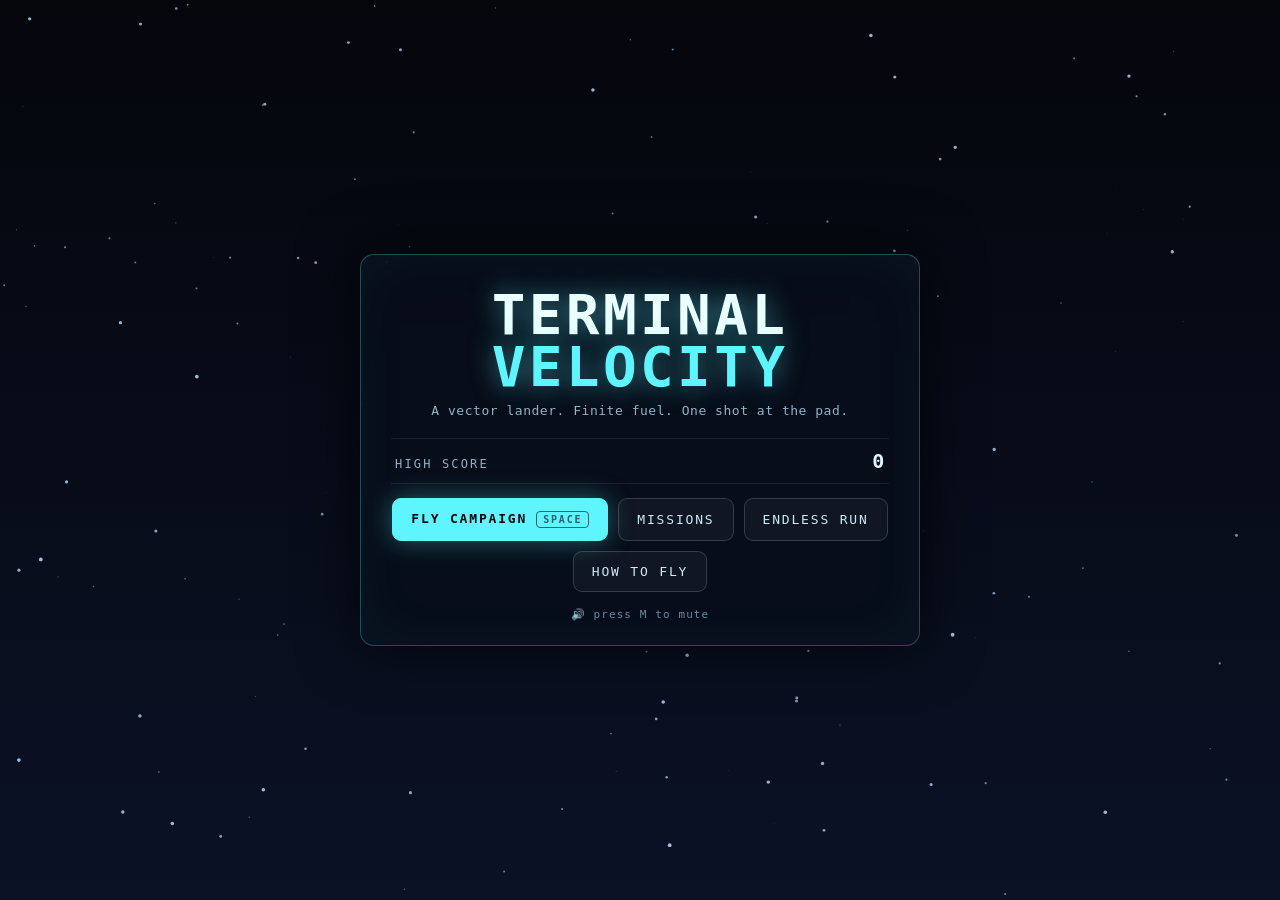
==== index.html @ 002ad328 "TERMINAL VELOCITY — a vector lunar lander Space is the main booster, A/D are attitude burners, S is " ====
<!DOCTYPE html>
<html lang="en">
<head>
<meta charset="utf-8" />
<meta name="viewport" content="width=device-width, initial-scale=1, maximum-scale=1, user-scalable=no, viewport-fit=cover" />
<title>TERMINAL VELOCITY — a vector lander</title>
<meta name="theme-color" content="#05060c" />
<link rel="stylesheet" href="style.css" />
<link rel="icon" href="data:image/svg+xml,<svg xmlns='http://www.w3.org/2000/svg' viewBox='0 0 32 32'><text y='26' font-size='26'>🚀</text></svg>" />
</head>
<body>
  <canvas id="game"></canvas>

  <div id="overlay"></div>

  <div id="touch" class="hidden">
    <div class="cluster">
      <button id="t-left" class="tbtn" aria-label="rotate left">◀</button>
      <button id="t-hold" class="tbtn small" aria-label="attitude hold">≡</button>
      <button id="t-right" class="tbtn" aria-label="rotate right">▶</button>
    </div>
    <button id="t-thrust" class="tbtn thrust" aria-label="booster">▲<span>BURN</span></button>
  </div>

  <div id="rotate">Rotate your device to landscape for the full instrument panel.</div>

  <script type="module" src="src/main.js"></script>
</body>
</html>
---- style.css ----
/* TERMINAL VELOCITY — UI chrome. The game itself is all canvas. */

:root {
  --cyan: #5ff5ff;
  --mag: #ff4fd8;
  --amber: #ffb347;
  --green: #4dff9f;
  --red: #ff3b5c;
  --ink: #05060c;
  --panel: rgba(8, 14, 26, 0.82);
  --line: rgba(95, 245, 255, 0.28);
  --font: ui-monospace, "SF Mono", Menlo, Consolas, monospace;
}

* { box-sizing: border-box; }

html, body {
  margin: 0;
  height: 100%;
  overflow: hidden;
  background: var(--ink);
  color: #dff6ff;
  font-family: var(--font);
  -webkit-user-select: none;
  user-select: none;
  -webkit-tap-highlight-color: transparent;
  touch-action: none;
}

#game { display: block; position: fixed; inset: 0; width: 100%; height: 100%; }

/* ------------------------------------------------------------ overlay */

#overlay {
  position: fixed;
  inset: 0;
  display: grid;
  place-items: center;
  padding: 24px;
  z-index: 10;
  animation: fade .22s ease;
}
#overlay.hidden { display: none; }
@keyframes fade { from { opacity: 0; transform: translateY(6px); } }

.screen {
  width: min(560px, 100%);
  max-height: calc(100vh - 48px);
  overflow-y: auto;
  background: var(--panel);
  border: 1px solid var(--line);
  border-radius: 14px;
  padding: 28px 30px 24px;
  backdrop-filter: blur(10px);
  box-shadow: 0 0 60px rgba(0, 0, 0, .7), inset 0 0 60px rgba(95, 245, 255, .04);
  text-align: center;
}
.screen.wide { width: min(880px, 100%); }

.title {
  font-size: clamp(30px, 7vw, 56px);
  line-height: .92;
  margin: 6px 0 10px;
  letter-spacing: .06em;
  color: #eaffff;
  text-shadow: 0 0 26px rgba(95, 245, 255, .55);
}
.title span { display: block; color: var(--cyan); }

h2 {
  margin: 0 0 6px;
  font-size: clamp(20px, 3.4vw, 30px);
  letter-spacing: .12em;
  text-shadow: 0 0 18px rgba(95, 245, 255, .35);
}

.eyebrow { font-size: 11px; letter-spacing: .28em; margin-bottom: 6px; }
.tag { color: #93b3c8; font-size: 13px; margin: 0 0 20px; letter-spacing: .04em; }
.body { color: #a9c6d8; font-size: 13.5px; line-height: 1.65; margin: 12px auto 18px; max-width: 44ch; }
.body b { color: #dff6ff; }

.verdict {
  font-size: clamp(24px, 5vw, 38px);
  letter-spacing: .14em;
  margin: 4px 0 14px;
  font-weight: 700;
}
.verdict.bad { color: var(--red); text-shadow: 0 0 30px rgba(255, 59, 92, .8); }

.stats {
  display: flex; justify-content: space-between; align-items: baseline;
  border-top: 1px solid rgba(255, 255, 255, .08);
  border-bottom: 1px solid rgba(255, 255, 255, .08);
  padding: 10px 4px; margin: 14px 0;
  font-size: 12px; letter-spacing: .18em; color: #8fb0c4;
}
.stats b { font-size: 20px; color: #dff6ff; letter-spacing: .04em; }
.stats.big b { font-size: 34px; color: var(--cyan); text-shadow: 0 0 22px rgba(95, 245, 255, .5); }

.record {
  color: var(--mag); letter-spacing: .3em; font-size: 13px; margin: 10px 0 4px;
  animation: pulse 1s ease-in-out infinite alternate;
}
@keyframes pulse { to { text-shadow: 0 0 26px var(--mag); opacity: .7; } }

table.score { width: 100%; border-collapse: collapse; margin: 8px 0 18px; font-size: 13px; }
table.score td { padding: 7px 4px; text-align: left; color: #a9c6d8; border-bottom: 1px solid rgba(255, 255, 255, .06); }
table.score td:last-child { text-align: right; color: #dff6ff; font-weight: 700; }
table.score tr.tot td { color: var(--cyan); font-size: 15px; padding-top: 12px; border-bottom: none; }
table.score tr.run td { color: #8fb0c4; font-size: 12px; letter-spacing: .1em; border: none; }

.specs { display: grid; grid-template-columns: 1fr 1fr; gap: 8px; margin: 18px 0 22px; }
.specs div {
  display: flex; justify-content: space-between; align-items: baseline;
  background: rgba(255, 255, 255, .03); border: 1px solid rgba(255, 255, 255, .07);
  border-radius: 8px; padding: 9px 12px;
}
.specs span { font-size: 10px; letter-spacing: .18em; color: #7f9db0; }
.specs b { font-size: 13px; color: #dff6ff; }

/* ------------------------------------------------------------ buttons */

.btns { display: flex; flex-wrap: wrap; gap: 10px; justify-content: center; margin-top: 6px; }

.btn {
  position: relative;
  font: inherit; font-size: 13px; letter-spacing: .14em;
  color: #cfe9f5; background: rgba(255, 255, 255, .04);
  border: 1px solid rgba(255, 255, 255, .16);
  border-radius: 9px; padding: 12px 18px; cursor: pointer;
  transition: transform .1s ease, background .16s, border-color .16s, box-shadow .16s;
}
.btn:hover { background: rgba(95, 245, 255, .1); border-color: var(--cyan); transform: translateY(-1px); }
.btn:active { transform: translateY(1px); }
.btn.primary {
  color: var(--ink); background: var(--cyan); border-color: var(--cyan); font-weight: 700;
  box-shadow: 0 0 26px rgba(95, 245, 255, .35);
}
.btn.primary:hover { background: #aefaff; box-shadow: 0 0 38px rgba(95, 245, 255, .6); }
.btn .key {
  display: inline-block; margin-left: 9px; padding: 2px 6px; font-size: 10px;
  border: 1px solid currentColor; border-radius: 4px; opacity: .6;
}

.foot { margin-top: 16px; font-size: 11px; color: #6d8aa0; letter-spacing: .1em; }

/* ------------------------------------------------------------ mission grid */

.grid {
  display: grid; grid-template-columns: repeat(auto-fill, minmax(126px, 1fr));
  gap: 10px; margin: 18px 0 22px;
}
.tile {
  font: inherit; text-align: left; cursor: pointer;
  display: grid; gap: 3px; padding: 11px 12px;
  background: rgba(255, 255, 255, .035);
  border: 1px solid rgba(255, 255, 255, .12); border-radius: 10px;
  color: #dff6ff; transition: transform .1s, border-color .16s, background .16s;
}
.tile:hover:not(.locked) { border-color: var(--cyan); background: rgba(95, 245, 255, .08); transform: translateY(-2px); }
.tile .num { font-size: 11px; color: #7f9db0; }
.tile .world { font-size: 10px; letter-spacing: .2em; }
.tile .name { font-size: 12px; font-weight: 700; }
.tile .best { font-size: 10px; color: #7f9db0; letter-spacing: .1em; }
.tile.locked { opacity: .35; cursor: not-allowed; }

/* ------------------------------------------------------------ help keys */

.keys { display: grid; gap: 10px; margin: 18px 0; text-align: left; }
.keys > div { display: flex; align-items: center; gap: 8px; flex-wrap: wrap; }
.keys span { font-size: 12px; color: #a9c6d8; }
kbd {
  font: inherit; font-size: 11px; padding: 5px 9px; border-radius: 6px;
  background: rgba(255, 255, 255, .06); border: 1px solid rgba(255, 255, 255, .2);
  box-shadow: inset 0 -2px 0 rgba(0, 0, 0, .35); color: #dff6ff;
}

/* ------------------------------------------------------------ touch */

#touch {
  position: fixed; inset: auto 0 0 0; z-index: 8;
  display: none; justify-content: space-between; align-items: flex-end;
  padding: 18px 20px calc(18px + env(safe-area-inset-bottom));
  pointer-events: none;
}
#touch.hidden { display: none !important; }
#touch .cluster { display: flex; align-items: flex-end; gap: 10px; }
.tbtn {
  pointer-events: auto; font: inherit; font-size: 22px;
  width: 78px; height: 78px; border-radius: 50%;
  background: rgba(8, 20, 34, .6); color: var(--cyan);
  border: 1.5px solid var(--line); backdrop-filter: blur(6px);
  display: grid; place-items: center; margin-right: 10px;
}
.tbtn.small { width: 58px; height: 58px; font-size: 16px; opacity: .8; }
.tbtn.thrust {
  width: 104px; height: 104px; margin: 0; color: var(--amber);
  border-color: rgba(255, 179, 71, .5); font-size: 26px; line-height: 1;
}
.tbtn.thrust span { display: block; font-size: 10px; letter-spacing: .16em; }
.tbtn.active { background: rgba(95, 245, 255, .25); box-shadow: 0 0 26px rgba(95, 245, 255, .4); }
.tbtn.thrust.active { background: rgba(255, 179, 71, .3); box-shadow: 0 0 30px rgba(255, 179, 71, .5); }

@media (pointer: coarse) {
  #touch { display: flex; }
}

#rotate { display: none; }
@media (pointer: coarse) and (orientation: portrait) {
  #rotate {
    display: grid; place-items: center; position: fixed; inset: 0; z-index: 30;
    background: rgba(5, 6, 12, .94); padding: 40px; text-align: center;
    font-size: 14px; letter-spacing: .1em; color: var(--cyan);
  }
}
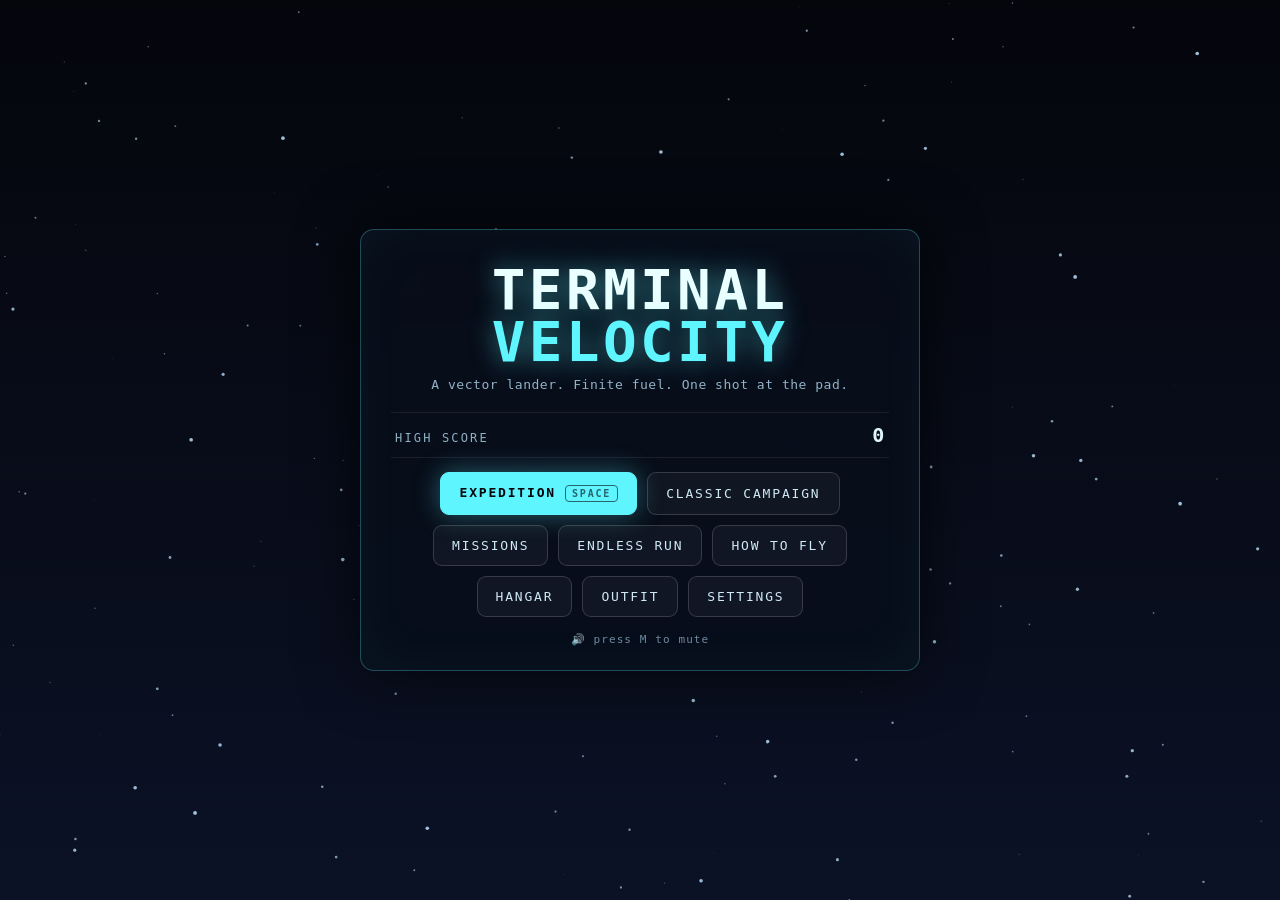
==== commit c79650d1: "M12: enemies, and a landing that never requires a weapon Two machines on one shared system, and the " ====
--- a/index.html
+++ b/index.html
@@ -19,6 +19,7 @@
       <button id="t-hold" class="tbtn small" aria-label="attitude hold">≡</button>
       <button id="t-right" class="tbtn" aria-label="rotate right">▶</button>
     </div>
+    <button id="t-ability" class="tbtn ability" aria-label="use module">◈<span>MODULE</span></button>
     <button id="t-thrust" class="tbtn thrust" aria-label="booster">▲<span>BURN</span></button>
   </div>
 
--- a/style.css
+++ b/style.css
@@ -198,6 +198,11 @@
   border-color: rgba(255, 179, 71, .5); font-size: 26px; line-height: 1;
 }
 .tbtn.thrust span { display: block; font-size: 10px; letter-spacing: .16em; }
+.tbtn.ability {
+  width: 66px; height: 66px; margin: 0 10px 0 0; color: #7ef2d0;
+  border-color: rgba(126, 242, 208, .45); font-size: 20px; line-height: 1;
+}
+.tbtn.ability span { display: block; font-size: 8px; letter-spacing: .14em; }
 .tbtn.active { background: rgba(95, 245, 255, .25); box-shadow: 0 0 26px rgba(95, 245, 255, .4); }
 .tbtn.thrust.active { background: rgba(255, 179, 71, .3); box-shadow: 0 0 30px rgba(255, 179, 71, .5); }
 
@@ -213,3 +218,122 @@
     font-size: 14px; letter-spacing: .1em; color: var(--cyan);
   }
 }
+
+/* ------------------------------------------------------------ settings */
+
+.setting { margin: 18px 0; text-align: left; }
+.setting-name { font-size: 10px; letter-spacing: .22em; color: #7f9db0; margin-bottom: 8px; }
+.setting.dimmed { opacity: .45; }
+.opts { display: grid; gap: 8px; }
+
+.opt {
+  font: inherit; text-align: left; cursor: pointer; display: grid; gap: 4px;
+  padding: 11px 14px; border-radius: 10px; color: #dff6ff;
+  background: rgba(255, 255, 255, .035);
+  border: 1px solid rgba(255, 255, 255, .12);
+  transition: border-color .16s, background .16s, transform .1s;
+}
+.opt:hover { border-color: rgba(95, 245, 255, .6); background: rgba(95, 245, 255, .07); }
+.opt:active { transform: translateY(1px); }
+.opt.on {
+  border-color: var(--cyan); background: rgba(95, 245, 255, .12);
+  box-shadow: inset 0 0 24px rgba(95, 245, 255, .08);
+}
+.opt.on .opt-title::after { content: " ✓"; color: var(--cyan); }
+.opt-title { font-size: 12px; font-weight: 700; letter-spacing: .14em; }
+.opt-blurb { font-size: 11.5px; line-height: 1.5; color: #a9c6d8; }
+
+/* ------------------------------------------------------------ landing metrics */
+
+table.metrics { width: 100%; border-collapse: collapse; margin: 6px 0 14px; font-size: 12px; }
+table.metrics td { padding: 5px 4px; color: #a9c6d8; }
+table.metrics .m-val { text-align: right; font-weight: 700; color: #dff6ff; white-space: nowrap; }
+table.metrics .m-w { text-align: right; font-size: 10.5px; color: #7f9db0; width: 46px; }
+table.metrics .m-bar { width: 40%; padding: 5px 8px; }
+table.metrics .m-bar span {
+  display: block; height: 5px; border-radius: 3px; background: var(--cyan); min-width: 2px;
+}
+table.metrics tr.m-perfect .m-bar span { background: var(--green); }
+table.metrics tr.m-good .m-bar span { background: var(--cyan); }
+table.metrics tr.m-hard .m-bar span { background: var(--amber); }
+table.metrics tr.m-total td { border-top: 1px solid rgba(255,255,255,.1); padding-top: 9px; color: #8fb0c4; font-size: 11.5px; }
+table.metrics tr.m-total .m-val { color: var(--cyan); font-size: 14px; }
+
+.objective {
+  margin: 0 0 16px; padding: 9px 12px; border-radius: 8px; font-size: 12px;
+  background: rgba(255, 179, 71, .07); border: 1px solid rgba(255, 179, 71, .3); color: #e8d3b0;
+}
+.objective span { font-size: 10px; letter-spacing: .2em; color: var(--amber); margin-right: 8px; }
+
+/* Hostile systems on the briefing: what is out there, and how to beat it
+   without shooting back. Red-tinted so it reads as a warning at a glance. */
+.threats {
+  margin: 0 0 16px; padding: 10px 12px; border-radius: 8px; font-size: 12px;
+  background: rgba(255, 59, 92, .07); border: 1px solid rgba(255, 59, 92, .32); color: #e8bcc4;
+}
+.threats > span {
+  display: block; font-size: 10px; letter-spacing: .2em; color: var(--red);
+  margin-bottom: 6px;
+}
+.threats div { line-height: 1.5; }
+.threats b { color: #ffd7de; letter-spacing: .08em; }
+.threats i { font-style: normal; font-size: 10px; letter-spacing: .14em; color: #a88a92; }
+
+.grid.chapters { grid-template-columns: repeat(auto-fit, minmax(240px, 1fr)); }
+.tile.chapter { gap: 5px; padding: 14px 16px; }
+.tile.chapter .name { font-size: 11px; color: #9fc0d4; letter-spacing: .14em; }
+.tile.chapter .best { font-size: 11px; line-height: 1.45; color: #8fb0c4; letter-spacing: 0; }
+
+.notice {
+  margin: 0 0 14px; padding: 10px 12px; border-radius: 8px; font-size: 11.5px; line-height: 1.5;
+  background: rgba(255, 179, 71, .08); border: 1px solid rgba(255, 179, 71, .32); color: #e8d3b0;
+}
+.notice b { color: var(--amber); font-weight: 700; }
+
+.tile.route .rec { color: #7f9db0; }
+.tile.route .name { font-size: 11px; letter-spacing: .1em; }
+.tile.route i { color: var(--amber); font-style: normal; }
+
+/* ------------------------------------------------------------ hangar */
+
+.hangar-grid { display: grid; grid-template-columns: 340px 1fr; gap: 18px; align-items: start; margin: 14px 0; }
+#hangar-view { border-radius: 10px; border: 1px solid rgba(95,245,255,.18); width: 340px; height: 300px; }
+.hangar-detail { text-align: left; }
+.hangar-detail .body { margin: 0 0 10px; }
+.cost {
+  font-size: 12px; color: #dff6ff; margin: 4px 0 12px; padding: 9px 12px; border-radius: 8px;
+  background: rgba(255,255,255,.04); border: 1px solid rgba(255,255,255,.1);
+}
+.cost span { font-size: 10px; letter-spacing: .2em; color: #7f9db0; margin-right: 8px; }
+.grid.comps { grid-template-columns: repeat(auto-fit, minmax(150px, 1fr)); }
+.tile.comp { gap: 6px; }
+.tile.comp.on { border-color: var(--cyan); background: rgba(95,245,255,.1); }
+.tile.comp .pips { font-size: 13px; color: var(--cyan); letter-spacing: .12em; }
+.mats { display: flex; flex-wrap: wrap; gap: 8px; justify-content: center; margin: 4px 0 12px; }
+.mats span { font-size: 11px; color: #dff6ff; background: rgba(255,255,255,.04); border: 1px solid rgba(255,255,255,.1); border-radius: 6px; padding: 4px 9px; }
+.mats i { color: #8fb0c4; font-style: normal; }
+@media (max-width: 720px) { .hangar-grid { grid-template-columns: 1fr; } #hangar-view { width: 100%; } }
+
+/* ------------------------------------------------------------ outfit */
+
+.trees { display: grid; grid-template-columns: repeat(auto-fit, minmax(230px, 1fr)); gap: 12px; margin: 14px 0 18px; text-align: left; }
+.tree { background: rgba(255,255,255,.03); border: 1px solid rgba(255,255,255,.1); border-radius: 10px; padding: 12px; }
+.tree.gated { opacity: .55; }
+.tree-name { font-size: 11px; letter-spacing: .2em; color: var(--cyan); margin-bottom: 4px; }
+.tree-blurb { font-size: 11px; color: #8fb0c4; line-height: 1.45; margin-bottom: 10px; }
+.node {
+  display: grid; gap: 3px; width: 100%; text-align: left; font: inherit; cursor: pointer;
+  padding: 8px 10px; margin-bottom: 7px; border-radius: 8px; color: #dff6ff;
+  background: rgba(255,255,255,.03); border: 1px solid rgba(255,255,255,.09);
+}
+.node.can { border-color: rgba(95,245,255,.55); }
+.node.can:hover { background: rgba(95,245,255,.1); }
+.node.maxed { border-color: rgba(77,255,159,.45); }
+.node:disabled { cursor: not-allowed; }
+.node-name { font-size: 11.5px; font-weight: 700; }
+.node-name i { color: #7f9db0; font-style: normal; font-weight: 400; }
+.node-eff { font-size: 11px; color: #a9c6d8; }
+.node-cost { font-size: 10.5px; color: #7f9db0; }
+.node.can .node-cost { color: var(--cyan); }
+.tile.mod.locked { opacity: .4; }
+.tile.mod.on { border-color: var(--cyan); background: rgba(95,245,255,.1); }
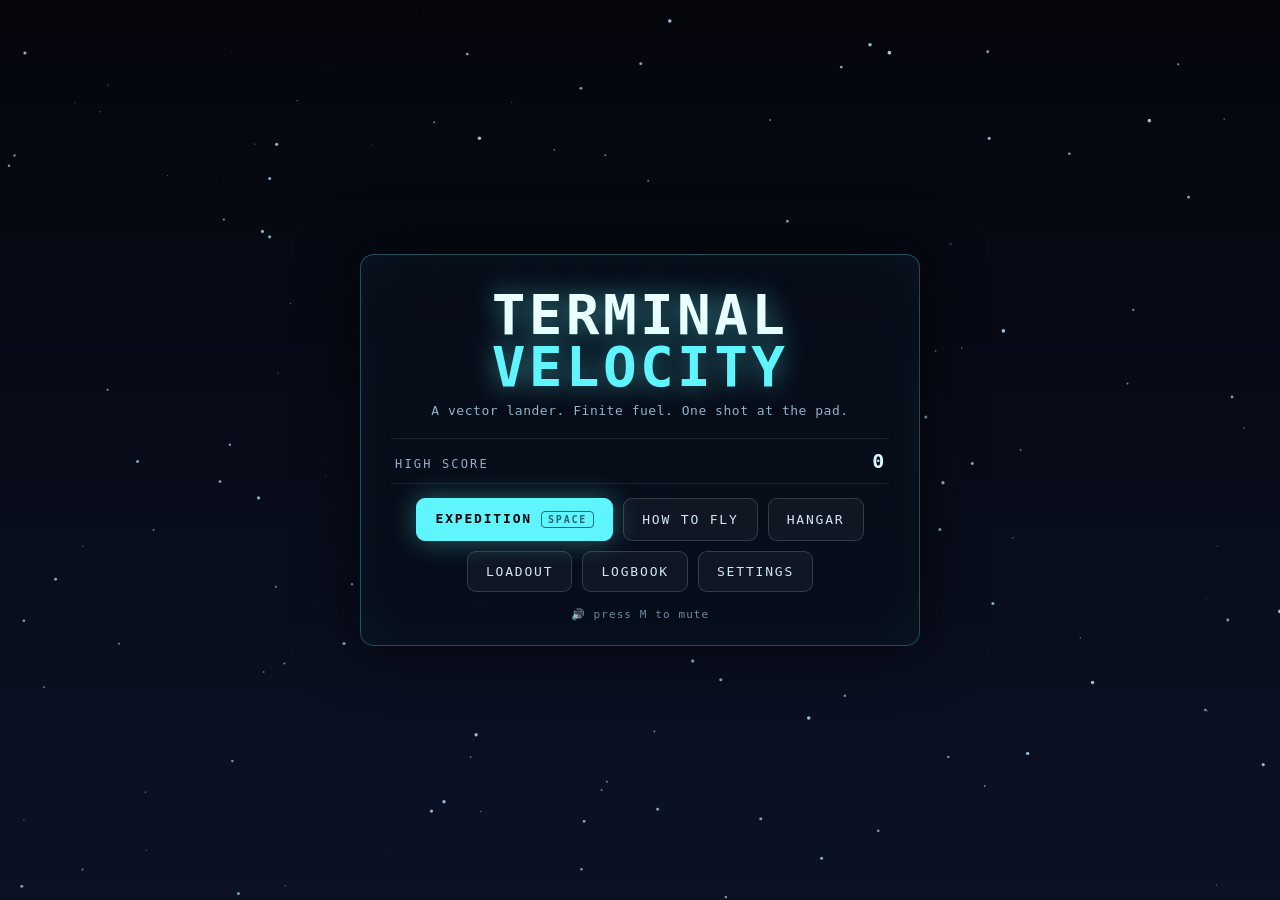
==== commit dd093038: "audit fixes: the floor pays flat, the bounds commute, and touch gets its buttons Every fix here was " ====
--- a/index.html
+++ b/index.html
@@ -19,8 +19,17 @@
       <button id="t-hold" class="tbtn small" aria-label="attitude hold">≡</button>
       <button id="t-right" class="tbtn" aria-label="rotate right">▶</button>
     </div>
-    <button id="t-ability" class="tbtn ability" aria-label="use module">◈<span>MODULE</span></button>
-    <button id="t-thrust" class="tbtn thrust" aria-label="booster">▲<span>BURN</span></button>
+    <!-- The utility and second-module buttons appear only when the player owns
+         the thing they fire (syncTouchButtons in main.js) - the bar stays
+         clean for a new player, and nothing the game sells is unreachable on
+         touch, which arrest, overdrive and the second slot all were. -->
+    <div class="cluster">
+      <button id="t-arrest" class="tbtn small util hidden" aria-label="emergency arrest">⏚<span>ARREST</span></button>
+      <button id="t-overdrive" class="tbtn small util hidden" aria-label="combat overdrive">≫<span>OVERDRIVE</span></button>
+      <button id="t-ability" class="tbtn ability" aria-label="use module one">◈<span>MODULE I</span></button>
+      <button id="t-ability2" class="tbtn ability slot2 hidden" aria-label="use module two">◈<span>MODULE II</span></button>
+      <button id="t-thrust" class="tbtn thrust" aria-label="booster">▲<span>BURN</span></button>
+    </div>
   </div>
 
   <div id="rotate">Rotate your device to landscape for the full instrument panel.</div>
--- a/style.css
+++ b/style.css
@@ -10,7 +10,23 @@
   --panel: rgba(8, 14, 26, 0.82);
   --line: rgba(95, 245, 255, 0.28);
   --font: ui-monospace, "SF Mono", Menlo, Consolas, monospace;
-}
+  /* Set from the settings screen. The stylesheet is sized in px throughout, so
+     the overlay is scaled as a whole rather than by rewriting a hundred
+     declarations - `zoom` reflows properly, unlike a transform. */
+  --ui-scale: 1;
+}
+
+/* High contrast: heavier borders and brighter text on every panel. The canvas
+   has its own high-contrast pass; this is the half that lives in the DOM. */
+.high-contrast {
+  --panel: rgba(2, 5, 12, 0.94);
+  --line: rgba(255, 255, 255, 0.55);
+}
+.high-contrast .screen { border-width: 2px; color: #ffffff; }
+.high-contrast .body, .high-contrast .opt-blurb, .high-contrast .best { color: #d8e8f2; }
+
+/* Reduced motion also stills the overlay's entrance. */
+.reduce-motion #overlay { animation: none; }
 
 * { box-sizing: border-box; }
 
@@ -44,6 +60,7 @@
 @keyframes fade { from { opacity: 0; transform: translateY(6px); } }
 
 .screen {
+  zoom: var(--ui-scale);
   width: min(560px, 100%);
   max-height: calc(100vh - 48px);
   overflow-y: auto;
@@ -77,6 +94,25 @@
 .eyebrow { font-size: 11px; letter-spacing: .28em; margin-bottom: 6px; }
 .tag { color: #93b3c8; font-size: 13px; margin: 0 0 20px; letter-spacing: .04em; }
 .body { color: #a9c6d8; font-size: 13.5px; line-height: 1.65; margin: 12px auto 18px; max-width: 44ch; }
+/* 44ch is a reading-length rule and it is right on the narrow screens. On a wide
+   one it strands a paragraph in the middle of a full-bleed grid of tiles, so
+   inside a `.setting` it runs the width of the block and lines up with them. */
+.screen.wide .setting .body { max-width: none; margin-left: 0; margin-right: 0; }
+/* Two active slots (M37), picked from one list (M39): the badge on a fitted
+   tile is the whole interface, so it has to read as a *button* rather than as
+   decoration - same shape as a <kbd> and lit in the accent. */
+.tile.mod .fitted {
+  display: inline-block;
+  margin-left: 8px;
+  padding: 1px 7px;
+  border: 1px solid rgba(95,245,255,.7);
+  border-radius: 4px;
+  background: rgba(95,245,255,.14);
+  color: #dff6ff;
+  font-size: 11px;
+  letter-spacing: .06em;
+  vertical-align: middle;
+}
 .body b { color: #dff6ff; }
 
 .verdict {
@@ -158,6 +194,17 @@
   color: #dff6ff; transition: transform .1s, border-color .16s, background .16s;
 }
 .tile:hover:not(.locked) { border-color: var(--cyan); background: rgba(95, 245, 255, .08); transform: translateY(-2px); }
+/* The gamepad's selection cursor. Deliberately louder than :hover - a mouse
+   pointer is visible on its own and tells you where you are, and a stick is
+   not, so the only thing saying where you are is this. */
+.ui-focus {
+  outline: 2px solid var(--cyan);
+  outline-offset: 2px;
+  border-color: var(--cyan) !important;
+  background: rgba(95, 245, 255, .10);
+  box-shadow: 0 0 0 4px rgba(95, 245, 255, .16), 0 0 18px rgba(95, 245, 255, .28);
+}
+.tile.ui-focus { transform: translateY(-2px); }
 .tile .num { font-size: 11px; color: #7f9db0; }
 .tile .world { font-size: 10px; letter-spacing: .2em; }
 .tile .name { font-size: 12px; font-weight: 700; }
@@ -203,6 +250,13 @@
   border-color: rgba(126, 242, 208, .45); font-size: 20px; line-height: 1;
 }
 .tbtn.ability span { display: block; font-size: 8px; letter-spacing: .14em; }
+.tbtn.ability.slot2 { color: #ffcf4d; border-color: rgba(255, 207, 77, .45); }
+.tbtn.util { color: var(--amber); border-color: rgba(255, 179, 71, .4); margin: 0 10px 0 0; }
+.tbtn.util span { display: block; font-size: 7px; letter-spacing: .12em; }
+/* A button the player does not own yet is absent, not disabled - synced per
+   mission by syncTouchButtons. The container's own .hidden already carries
+   !important; the per-button rule needs its own. */
+#touch .tbtn.hidden { display: none; }
 .tbtn.active { background: rgba(95, 245, 255, .25); box-shadow: 0 0 26px rgba(95, 245, 255, .4); }
 .tbtn.thrust.active { background: rgba(255, 179, 71, .3); box-shadow: 0 0 30px rgba(255, 179, 71, .5); }
 
@@ -264,6 +318,27 @@
   background: rgba(255, 179, 71, .07); border: 1px solid rgba(255, 179, 71, .3); color: #e8d3b0;
 }
 .objective span { font-size: 10px; letter-spacing: .2em; color: var(--amber); margin-right: 8px; }
+/* The repeated-failure assist is help, not a scolding: cyan, not warning red. */
+.objective.met {
+  background: rgba(77, 255, 159, .08); border-color: rgba(77, 255, 159, .35); color: #cdf3de;
+}
+.objective.met span { color: var(--green); }
+.objective.assist {
+  background: rgba(95, 245, 255, .07); border-color: rgba(95, 245, 255, .32); color: #cfe6f2;
+}
+.objective.assist span { color: var(--cyan); }
+
+/* The logbook table reuses the post-landing metrics styling, but its rows are
+   label/value/note rather than bars. */
+table.stats-table td:first-child { color: #a9c6d8; }
+table.stats-table .m-val { text-align: right; white-space: nowrap; }
+table.stats-table .m-w { text-align: right; color: #7f9db0; font-size: 11px; }
+
+/* The CONTROLS list: one row per flight control, click then press a key. */
+.keys-list { display: grid; gap: 8px; }
+.opt.keyrow { display: flex; align-items: center; justify-content: space-between; gap: 12px; }
+.opt.keyrow .opt-blurb { text-align: right; }
+.opt.keyrow.on { border-color: var(--amber); color: var(--amber); }
 
 /* Hostile systems on the briefing: what is out there, and how to beat it
    without shooting back. Red-tinted so it reads as a warning at a glance. */
@@ -337,3 +412,216 @@
 .node.can .node-cost { color: var(--cyan); }
 .tile.mod.locked { opacity: .4; }
 .tile.mod.on { border-color: var(--cyan); background: rgba(95,245,255,.1); }
+
+/* A refusal the player can read. Actions that are deliberately unavailable -
+   the hangar mid-expedition, a mid-mission restart - say so here rather than
+   doing nothing when pressed. */
+.toast {
+  position: absolute;
+  top: 18px;
+  left: 50%;
+  transform: translateX(-50%);
+  z-index: 40;
+  padding: 10px 18px;
+  max-width: min(560px, 88vw);
+  text-align: center;
+  font: 600 13px ui-monospace, "SF Mono", Menlo, Consolas, monospace;
+  letter-spacing: 0.02em;
+  color: #ffd9a3;
+  background: rgba(14, 18, 28, 0.92);
+  border: 1px solid rgba(255, 179, 71, 0.45);
+  border-radius: 6px;
+  box-shadow: 0 6px 26px rgba(0, 0, 0, 0.5);
+}
+
+/* The route screen. Two cards rather than four, each led by the body's own
+   mark, so a world is recognisable before any of the forecast is read. */
+.grid.routes {
+  display: grid;
+  grid-template-columns: repeat(2, minmax(0, 1fr));
+  gap: 16px;
+  margin: 14px 0 6px;
+}
+@media (max-width: 720px) {
+  .grid.routes { grid-template-columns: 1fr; }
+}
+.tile.route {
+  display: flex;
+  flex-direction: column;
+  align-items: flex-start;
+  gap: 4px;
+  padding: 18px 18px 16px;
+}
+.tile.route .planet-mark {
+  display: block;
+  margin: 2px 0 8px;
+  line-height: 0;
+}
+.tile.route .planet-icon { display: block; }
+.tile.route .world { font-size: 18px; letter-spacing: 0.06em; }
+.tile.route .best.haul { color: #c9a4ff; }
+
+/* --- M25: the ladder ------------------------------------------------------
+   The route window shows every cleared body plus the next one, so the card
+   count is 1, 2 or 3 and a fixed two-column grid left one card stranded in the
+   left half of the screen. Flex-wrap with centred justification puts one card
+   in the middle and lays two or three out evenly, which is what Tom asked for. */
+.grid.routes.centred,
+.grid.chapters.centred {
+  display: flex;
+  flex-wrap: wrap;
+  justify-content: center;
+  align-items: stretch;
+  gap: 16px;
+}
+/* Basis small enough that three fit on one row at the narrowest desktop the
+   game is played at - three cards wrapped and pushed Europa below the fold at
+   800px wide. They grow to the max when there are only one or two. */
+.grid.routes.centred > .tile { flex: 1 1 200px; max-width: 320px; }
+.grid.chapters.centred > .tile { flex: 1 1 200px; max-width: 300px; }
+@media (max-width: 720px) {
+  .grid.routes.centred > .tile,
+  .grid.chapters.centred > .tile { flex: 1 1 100%; max-width: none; }
+}
+
+/* A card says which kind it is, so "go back and farm" and "go on" never read
+   as two identical buttons. */
+.route-tag {
+  align-self: flex-start;
+  font-size: 9px;
+  letter-spacing: .16em;
+  padding: 3px 7px;
+  border-radius: 3px;
+  margin-bottom: 2px;
+}
+.route-tag.next { background: rgba(93, 245, 255, .14); color: var(--cyan, #5df5ff); }
+.route-tag.done { background: rgba(159, 192, 212, .12); color: #9fc0d4; }
+.tile.route.is-next { border-color: rgba(93, 245, 255, .38); }
+.tile.chapter.locked { opacity: .5; }
+
+/* --- M27: the ladder trail ------------------------------------------------
+   Ten bodies in a fixed order, and a cleared one cannot be re-flown - so the
+   route screen shows one card and this: where the run has got to. Ten route
+   cards would be a wall, and nine of them would be unclickable, which is a menu
+   that lies. A trail is a record instead.
+
+   It wraps rather than scrolls, because a horizontal scroller hides the end of
+   the ladder, and the end of the ladder is the point. */
+.ladder {
+  display: flex;
+  flex-wrap: wrap;
+  justify-content: center;
+  align-items: center;
+  gap: 4px 10px;
+  margin: 12px 0 4px;
+  padding: 0;
+  list-style: none;
+}
+.ladder .rung {
+  display: inline-flex;
+  align-items: center;
+  gap: 5px;
+  font-size: 10px;
+  letter-spacing: .14em;
+  color: #7f9db0;
+  white-space: nowrap;
+}
+/* The separator is drawn between rungs rather than inside them, so the last
+   body never trails a dangling arrow. */
+.ladder .rung + .rung::before {
+  content: '\203a';
+  color: #43596b;
+  margin-right: 5px;
+}
+.ladder .pip { font-size: 11px; line-height: 1; color: currentColor; }
+.ladder .rung.done { color: var(--rung, #4dff9f); opacity: .85; }
+.ladder .rung.next {
+  color: var(--rung, #5df5ff);
+  font-weight: 700;
+  text-shadow: 0 0 12px currentColor;
+}
+.ladder .rung.ahead { opacity: .45; }
+@media (max-width: 720px) {
+  .ladder .rung { font-size: 9px; letter-spacing: .1em; }
+}
+
+/* Ten forecast cards on the expedition start screen: the whole ladder, laid out
+   the way the supply stop lays out one. A fixed basis rather than the route
+   screen's grow-to-fill, so ten cards make even rows instead of one row of five
+   and one lonely row of two stretched across the width.
+
+   The panel is wider than the standard `wide` 880px for this screen alone. At
+   880 the cards fall three to a row, which makes a ten-body ladder four ragged
+   rows; at 1180 they fall **five and five**, which is the shape the ladder
+   actually has. It is still `min(…, 100%)`, so a narrow window just gets fewer
+   per row and the mobile rule below takes over. */
+.screen.wide.ladder-screen { width: min(1180px, 100%); }
+.grid.routes.centred.ladder-cards { gap: 12px; }
+.grid.routes.centred.ladder-cards > .tile {
+  flex: 0 1 208px;
+  max-width: 240px;
+  padding: 14px 14px 12px;
+  gap: 3px;
+}
+.grid.routes.centred.ladder-cards .planet-mark { margin: 0 0 4px; }
+.grid.routes.centred.ladder-cards .world { font-size: 15px; }
+@media (max-width: 720px) {
+  .grid.routes.centred.ladder-cards > .tile { flex: 1 1 100%; max-width: none; }
+}
+
+/* A body further down the ladder is a forecast, not an option: it is a `div`
+   with no action, so it must not offer a hover state or a pointer either. */
+.tile.route.is-ahead {
+  opacity: .5;
+  cursor: default;
+  border-color: rgba(159, 192, 212, .14);
+}
+.tile.route.is-ahead:hover {
+  border-color: rgba(159, 192, 212, .14);
+  background: rgba(255, 255, 255, .02);
+  transform: none;
+}
+
+/* God mode: a test switch, marked so it cannot be forgotten about. Amber rather
+   than the interface cyan, because it is not part of the game — the point of
+   the colour is that a screenshot taken under it looks wrong at a glance. */
+.notice.god {
+  border-color: rgba(255, 207, 77, .5);
+  background: rgba(255, 207, 77, .09);
+  color: #ffcf4d;
+}
+.route-tag.god { background: rgba(255, 207, 77, .16); color: #ffcf4d; }
+.tile.route.is-god {
+  opacity: .82;
+  border-color: rgba(255, 207, 77, .3);
+}
+.tile.route.is-god:hover {
+  opacity: 1;
+  border-color: rgba(255, 207, 77, .7);
+  background: rgba(255, 207, 77, .07);
+}
+
+/* The completion screen. Rare enough to be worth its own look: the stone above
+   the verdict, the ten bodies rolled out below it, and one way out. */
+.screen.complete .diamond {
+  font-size: 54px;
+  line-height: 1;
+  margin: 2px 0 6px;
+  color: #9fe8ff;
+  text-shadow: 0 0 26px #9fe8ff, 0 0 60px rgba(159, 232, 255, .5);
+  animation: diamond-turn 5s ease-in-out infinite;
+}
+@keyframes diamond-turn {
+  0%, 100% { transform: rotate(0deg) scale(1); }
+  50% { transform: rotate(180deg) scale(1.08); }
+}
+.reduce-motion .screen.complete .diamond { animation: none; }
+.ladder.roll { margin: 10px 0 14px; }
+.ladder.roll .rung-name { color: var(--rung, #9fc0d4); }
+.ladder.roll .pip { color: var(--rung, #9fe8ff); }
+.screen.complete .body.dim { color: #7f9db0; font-size: 12px; }
+/* A secondary note under a screen's main copy. Was only ever defined inside
+   `.screen.complete`, so the same class read as normal body text anywhere
+   else - which is a style that silently does nothing, the CSS version of a
+   hazard name with no builder behind it. */
+.screen .body.dim { color: #7f9db0; font-size: 12px; }
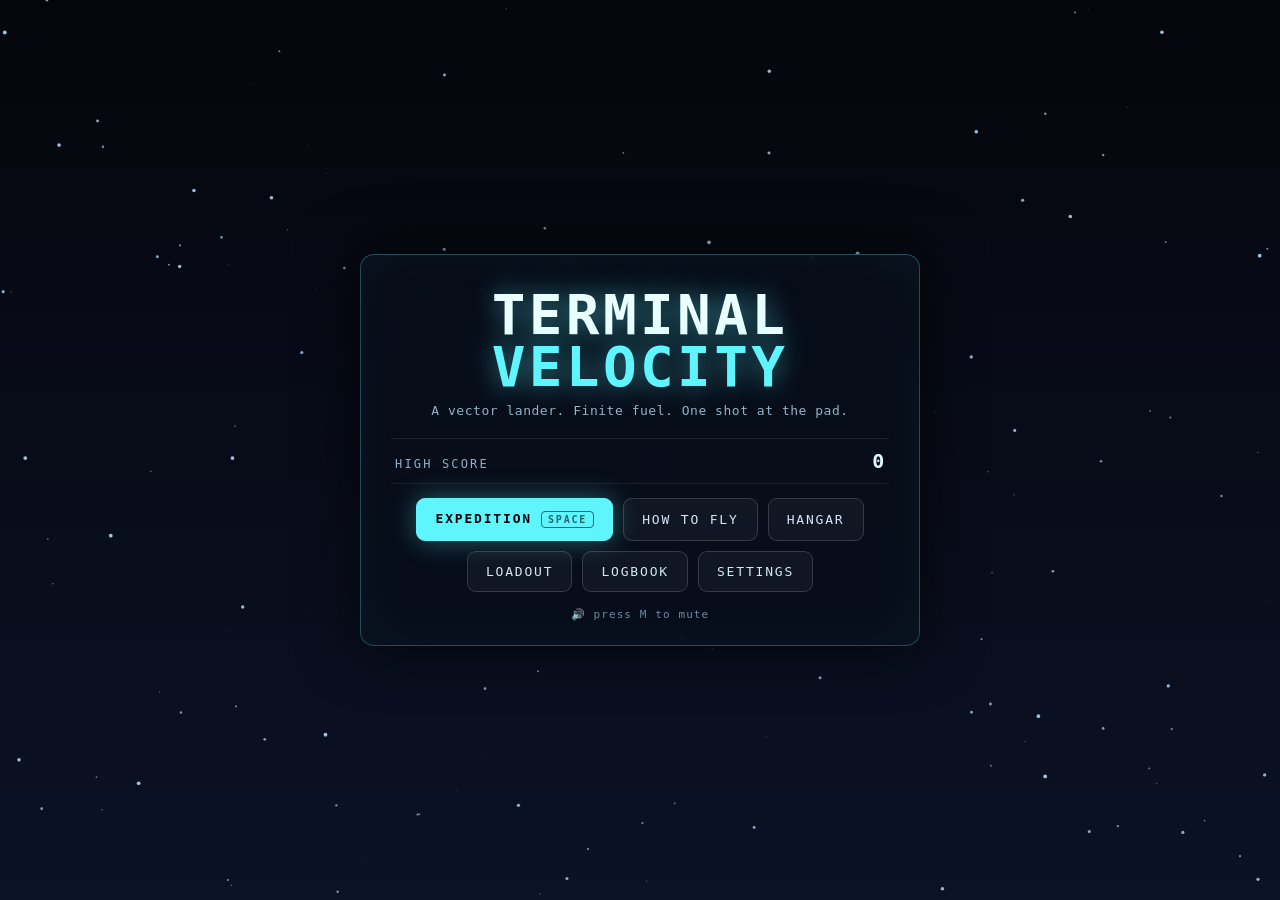
==== commit 11d5adc2: "M41: descent thrusters Tom asked for a booster shaped like the side burners, on top of the rocket, t" ====
--- a/index.html
+++ b/index.html
@@ -17,6 +17,7 @@
     <div class="cluster">
       <button id="t-left" class="tbtn" aria-label="rotate left">◀</button>
       <button id="t-hold" class="tbtn small" aria-label="attitude hold">≡</button>
+      <button id="t-down" class="tbtn small" aria-label="descent thrusters">▼</button>
       <button id="t-right" class="tbtn" aria-label="rotate right">▶</button>
     </div>
     <!-- The utility and second-module buttons appear only when the player owns
